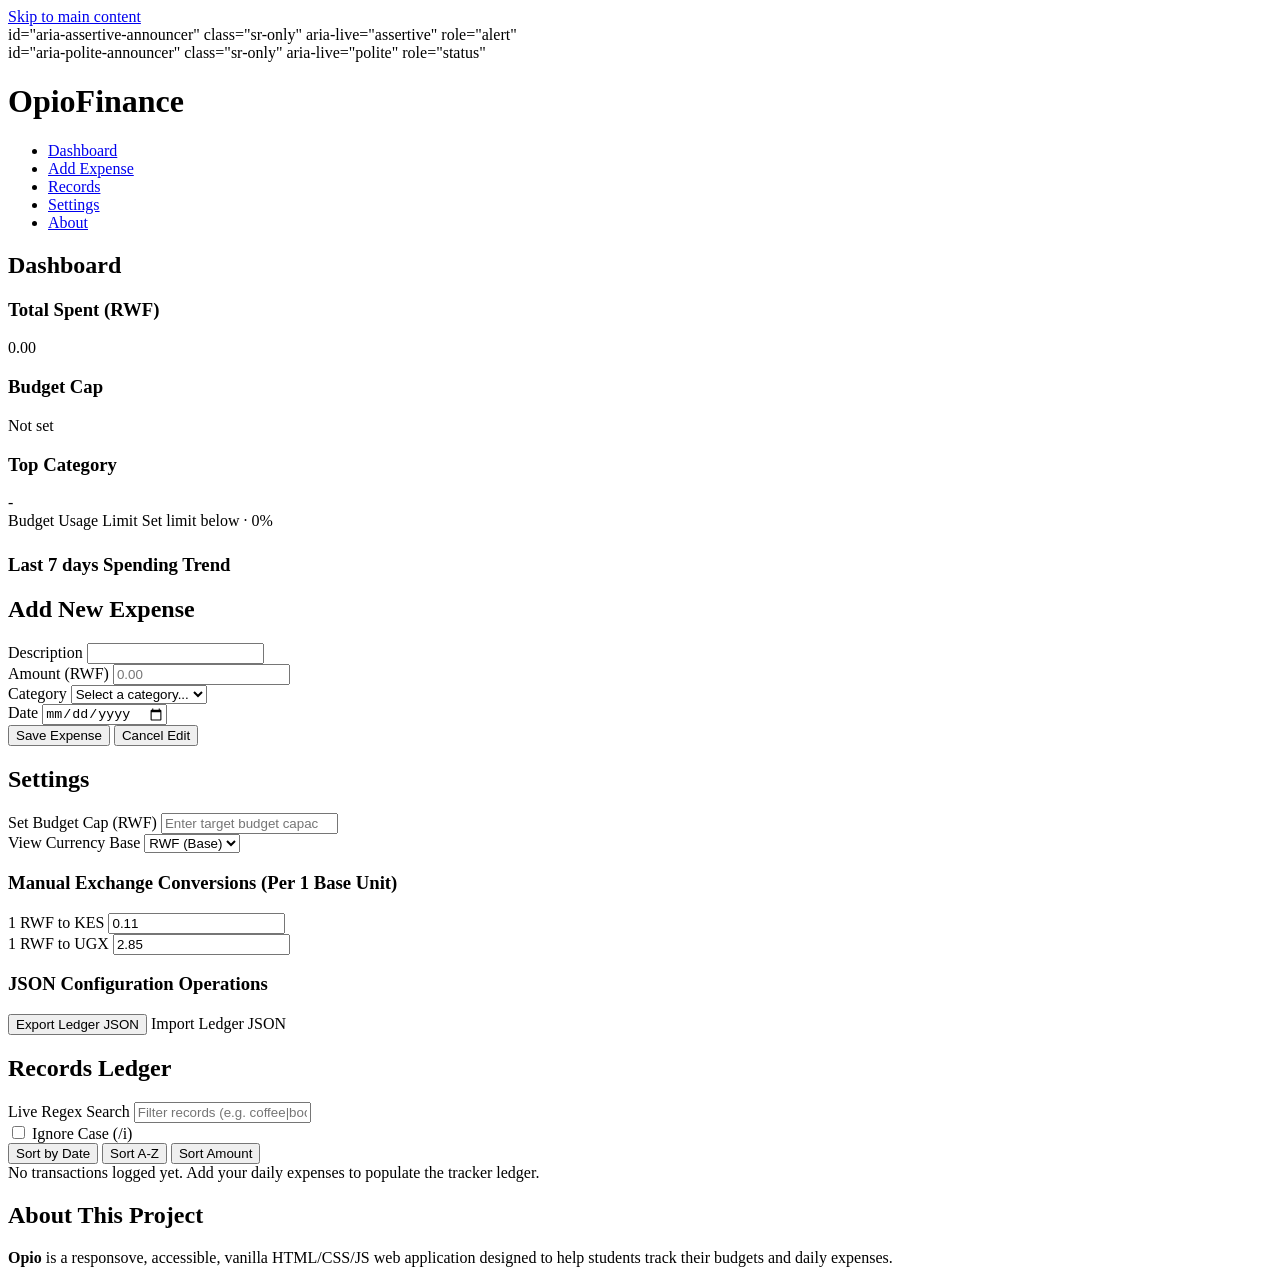
==== index.html @ 953fc4a5 "semantic HTML and responsive CSS layout" ====
<!doctype html>
<html lang="en">
  <head>
    <meta charset="UTF-8" />
    <meta name="viewport" content="width=device-width, initial-scale=1.0" />
    <title>Opio Student Tracker</title>
    <link
      rel="stylesheet"
      href="https://cdnjs.cloudflare.com/ajax/libs/font-awesome/6.4.0/css/all.min.css"
    />
    <link rel="stylesheet" href="styles.css" />
  </head>
  <body>
    <a href="#main-content" class="skip-link">Skip to main content</a>

    <div>
      id="aria-assertive-announcer" class="sr-only" aria-live="assertive"
      role="alert"
    </div>
    <div>
      id="aria-polite-announcer" class="sr-only" aria-live="polite"
      role="status"
    </div>

    <header>
      <h1>Opio<span>Finance</span></h1>
      <nav aria-label="Main Navigation">
        <ul class="nav-links">
          <li><a href="#dashboard">Dashboard</a></li>
          <li><a href="#add-expense">Add Expense</a></li>
          <li><a href="#records">Records</a></li>
          <li><a href="#settings">Settings</a></li>
          <li><a href="#about">About</a></li>
        </ul>
      </nav>
    </header>

    <main id="main-content">
      <!--Dashboard-->
      <section id="dashboard" aria-labelledby="dash-title">
        <h2 id="dash-title">Dashboard</h2>

        <div class="stats-grid">
          <div class="stat-card">
            <h3>
              Total Spent (<span class="active-currency-label">RWF</span>)
            </h3>
            <div id="stat-total-spent" class="stat-value">0.00</div>
          </div>
          <div class="stat-card">
            <h3>Budget Cap</h3>
            <div id="stat-budget-cap" class="stat-value">Not set</div>
          </div>
          <div class="stat-card">
            <h3>Top Category</h3>
            <div id="stat-top-category" class="stat-value">-</div>
          </div>
        </div>

        <div class="cap-progress-container">
          <div class="cap-header-row">
            <span>Budget Usage Limit</span>
            <span id="" budget-live-status role="status" aria-live="polite"
              >Set limit below · 0%</span
            >
          </div>
          <div class="progress-bar-rail">
            <div
              id="budget-progress-fill"
              class="progress-bar-fill"
              style="width: 0%"
            ></div>
          </div>
        </div>

        <div class="chart-outer-container" style="margin-top: 1.5rem">
          <h3>Last 7 days Spending Trend</h3>
          <div id="chart-pillar-row" class="trend-chart-canvas"></div>
        </div>
      </section>

      <aside class="sidebar-controls" aria-label="Expense Controls">
        <section id="add-expense" aria-label="add-expense-heading">
          <h2 id="add-expense-heading">Add New Expense</h2>

          <form id="expense-form" novalidate>
            <div class="form-group">
              <label for="expense-desc">Description</label>
              <span id="desc-hint" class="sr-only"
                >Forbid leading/trailing spaces and dupicate words.</span
              >
              <input
                type="text"
                id="expense-desc"
                name="description"
                required
                aria-describedby="desc-hint expense-desc-error"
                autocomplete="off"
              />
              <div
                id="expense-desc-error"
                class="field-error-msg"
                role="alert"
                aria-live="assertive"
              ></div>
            </div>

            <div class="form-group">
              <label for="expense-amount">Amount (RWF)</label>
              <input
                type="number"
                id="expense-amount"
                name="amount"
                step="0.01"
                min="0.01"
                required
                aria-describedby="expense-amount-error"
                placeholder="0.00"
              />
              <div
                id="expense-amount-error class="
                field-error-msg
                role="alert"
                aria-live="assertive"
              ></div>

              <div class="form-group">
                <label for="expense-category">Category</label>
                <select
                  id="expense-category"
                  name="category"
                  required
                  aria-describedby="expense-category-error"
                >
                  <option value="" disabled selected>
                    Select a category...
                  </option>
                  <option value="Food">Food</option>
                  <option value="Transport">Transport</option>
                  <option value="Entertainment">\Entertainment</option>
                  <option value="Fees">Fees</option>
                  <option value="Other">Other</option>
                </select>
                <div
                  id="expense-category-error"
                  class="field-error-msg"
                  role="alert"
                  aria-live="assertive"
                ></div>
              </div>

              <div class="form-group">
                <label for="" expense-date>Date</label>
                <input
                  type="date"
                  id="expense-date"
                  name="date"
                  required
                  ari-describedby="expense-date-error"
                  value=""
                  2025-09-29
                />
                <div
                  id="expense-date-error"
                  class="field-error-msg"
                  field-error-msg
                  role="alert"
                  aria-live="assertive"
                ></div>
              </div>

              <div class="form-actions-row">
                <button type="submit" id="btn-save">Save Expense</button>
                <button type="button" id="btn-cancel" class="btn-secondary">
                  Cancel Edit
                </button>
              </div>
            </div>
          </form>
        </section>

        <section id="settings" aria-labelledby="settings-title">
          <h2 id="settings-title">Settings</h2>

          <div class="form-group">
            <label for="txt-budget-cap"
              >Set Budget Cap (<span class="active-currency-label">RWF</span
              >)</label
            >
            <input
              type="number"
              id="txt-budget-cap"
              placeholder="Enter target budget capacity"
            />
          </div>

          <div class="form-group">
            <label for="select-currency">View Currency Base</label>
            <select id="select-currency">
              <option value="RWF">RWF (Base)</option>
              <option value="KES">KES</option>
              <option value="UGX">UGX</option>
            </select>
          </div>

          <div class="currency-rates-matrix" style="margin-top: 1rem">
            <h3>Manual Exchange Conversions (Per 1 Base Unit)</h3>
            <div class="rates-grid-inputs">
              <div class="form-group">
                <label for="" rate-rwf-kes>1 RWF to KES</label>
                <input
                  type="number"
                  id="rate-rwf-kes"
                  step="0.00001"
                  value="0.11"
                />
              </div>
              <div class="form-group">
                <label for="rate-rwf-ugx">1 RWF to UGX</label>
                <input
                  type="number"
                  id="rate-rwf-ugx"
                  step="0.00001"
                  value="2.85"
                />
              </div>
            </div>
          </div>

          <div class="backup-io-deck">
            <h3>JSON Configuration Operations</h3>
            <div class="io-button-group">
              <button type="button" id="btn-export-json" class="btn-accent">
                Export Ledger JSON
              </button>
              <label
                id="lbl-import-json"
                class="btn-custom-upload"
                for="file-import-json"
                tabindex="0"
                role="button"
              >
                Import Ledger JSON
              </label>
              <input
                type="file"
                id="file-import-json"
                accept=".json"
                class="sr-only"
              />
            </div>
            <span class="field-error-msg" id="io-status-msg" aria-live="polite">
            </span>
          </div>
        </section>
      </aside>

      <section id="records" aria-labelledby="records-title">
        <h2 id="records-title">Records Ledger</h2>
        <div class="controls">
          <div class="search-group">
            <label for="txt-search">Live Regex Search</label>
            <input
              type="text"
              id="txt-search"
              placeholder="Filter records (e.g. coffee|books)..."
            />
          </div>

          <div
            class="form-group"
            style="
              flex-direction: row;
              align-items: center;
              gap: 8px;
              margin-bottom: 0;">
            <input type="checkbox" id="chk-case-insensitive checked"/>
            <label for="chk-case-insensitive" style="margin-bottom: 0"
              >Ignore Case (/i)</label>
          </div>

          <div class="sort-actions">
            <button type="button" id="sort-date">Sort by Date</button>
            <button type="button" id="sort-desc">Sort A-Z</button>
            <button type="button" id="sort-button">Sort Amount</button>
          </div>
        </div>

        <div class="records-data-grid" id="ledger-rows-target">
          <div class="empty-state-card">
            No transactions logged yet. Add your daily expenses to populate the tracker ledger.
          </div>
        </div>
      </section>

      <section id="about" aria-labelledby="about-title">
        <h2  id="about-title">About This Project</h2>
        <p class="about-description">
          <strong>Opio</strong> is a responsove, accessible, vanilla HTML/CSS/JS web application designed to help students track their budgets and daily expenses.
        </p>
      </section>
    </main>

    <footer>
      <div class="footer-socials">
        <a
          href="https://github.com"
          target="_blank"
          rel="noopener noreferrer"
          aria-label="GitHub Profile"
        >
      </div>
    </footer>
  </body>
</html>
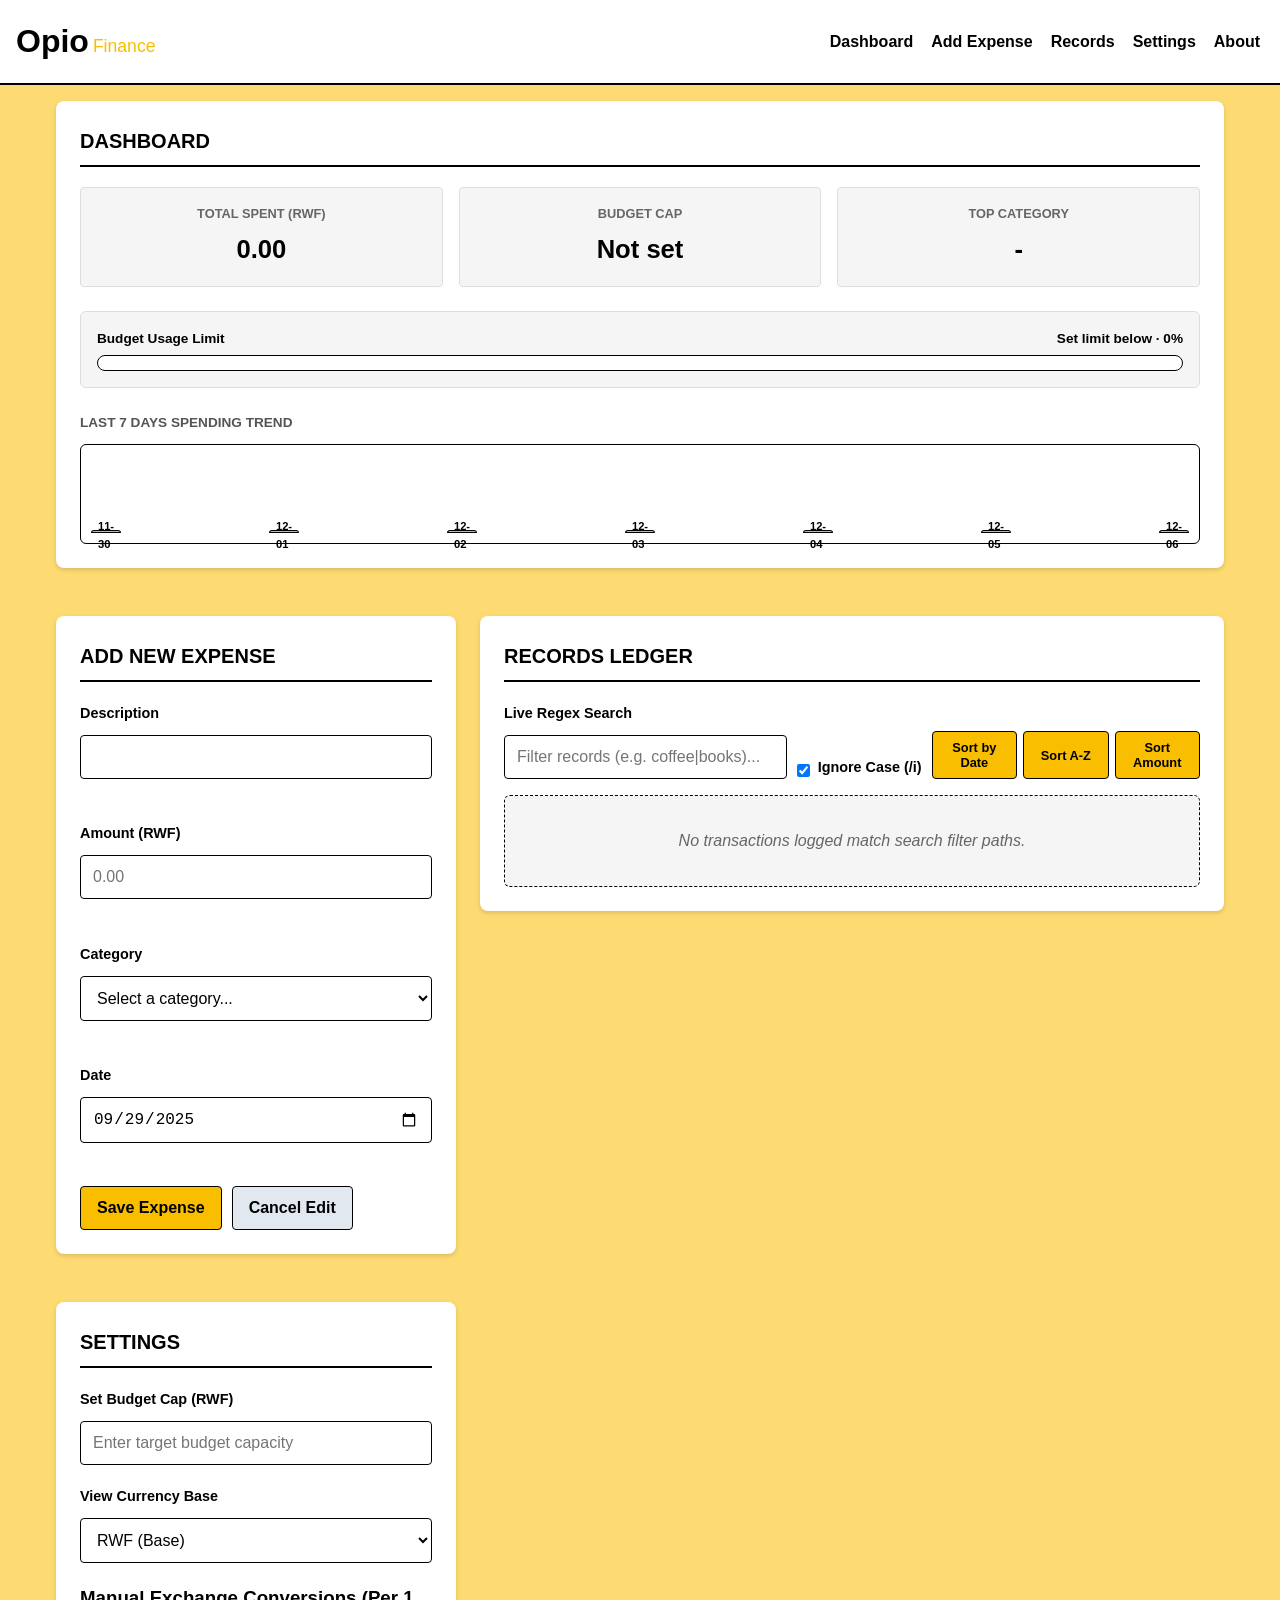
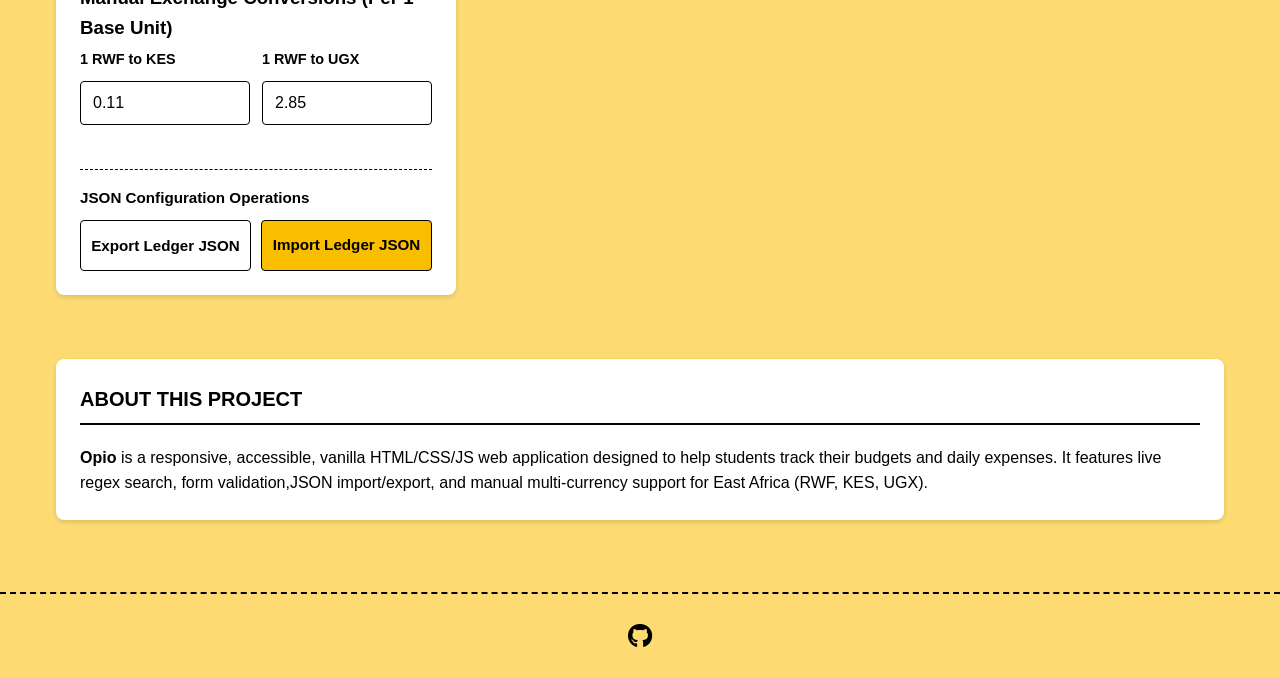
==== commit 6b7bb7f2: "JS files and edit README" ====
--- a/index.html
+++ b/index.html
@@ -8,19 +8,23 @@
       rel="stylesheet"
       href="https://cdnjs.cloudflare.com/ajax/libs/font-awesome/6.4.0/css/all.min.css"
     />
-    <link rel="stylesheet" href="styles.css" />
+    <link rel="stylesheet" href="styles/styles.css" />
   </head>
   <body>
     <a href="#main-content" class="skip-link">Skip to main content</a>
 
-    <div>
-      id="aria-assertive-announcer" class="sr-only" aria-live="assertive"
+    <div
+      id="aria-assertive-announcer"
+      class="sr-only"
+      aria-live="assertive"
       role="alert"
-    </div>
-    <div>
-      id="aria-polite-announcer" class="sr-only" aria-live="polite"
+    ></div>
+    <div
+      id="aria-polite-announcer"
+      class="sr-only"
+      aria-live="polite"
       role="status"
-    </div>
+    ></div>
 
     <header>
       <h1>Opio<span>Finance</span></h1>
@@ -60,7 +64,7 @@
         <div class="cap-progress-container">
           <div class="cap-header-row">
             <span>Budget Usage Limit</span>
-            <span id="" budget-live-status role="status" aria-live="polite"
+            <span id="budget-live-status" role="status" aria-live="polite"
               >Set limit below · 0%</span
             >
           </div>
@@ -80,7 +84,7 @@
       </section>
 
       <aside class="sidebar-controls" aria-label="Expense Controls">
-        <section id="add-expense" aria-label="add-expense-heading">
+        <section id="add-expense" aria-labelledby="add-expense-heading">
           <h2 id="add-expense-heading">Add New Expense</h2>
 
           <form id="expense-form" novalidate>
@@ -118,63 +122,62 @@
                 placeholder="0.00"
               />
               <div
-                id="expense-amount-error class="
-                field-error-msg
+                id="expense-amount-error"
+                class="field-error-msg"
                 role="alert"
                 aria-live="assertive"
               ></div>
-
-              <div class="form-group">
-                <label for="expense-category">Category</label>
-                <select
-                  id="expense-category"
-                  name="category"
-                  required
-                  aria-describedby="expense-category-error"
+            </div>
+
+
+            <div class="form-group">
+              <label for="expense-category">Category</label>
+              <select
+                id="expense-category"
+                name="category"
+                required
+                aria-describedby="expense-category-error"
                 >
-                  <option value="" disabled selected>
-                    Select a category...
-                  </option>
-                  <option value="Food">Food</option>
-                  <option value="Transport">Transport</option>
-                  <option value="Entertainment">\Entertainment</option>
-                  <option value="Fees">Fees</option>
-                  <option value="Other">Other</option>
-                </select>
-                <div
-                  id="expense-category-error"
-                  class="field-error-msg"
-                  role="alert"
-                  aria-live="assertive"
-                ></div>
-              </div>
-
-              <div class="form-group">
-                <label for="" expense-date>Date</label>
-                <input
-                  type="date"
-                  id="expense-date"
-                  name="date"
-                  required
-                  ari-describedby="expense-date-error"
-                  value=""
-                  2025-09-29
-                />
-                <div
-                  id="expense-date-error"
-                  class="field-error-msg"
-                  field-error-msg
-                  role="alert"
-                  aria-live="assertive"
-                ></div>
-              </div>
-
-              <div class="form-actions-row">
-                <button type="submit" id="btn-save">Save Expense</button>
-                <button type="button" id="btn-cancel" class="btn-secondary">
-                  Cancel Edit
-                </button>
-              </div>
+                <option value="" disabled selected>
+                  Select a category...
+                </option>
+                <option value="Food">Food</option>
+                <option value="Transport">Transport</option>
+                <option value="Entertainment">Entertainment</option>
+                <option value="Fees">Fees</option>
+                <option value="Other">Other</option>
+              </select>
+              <div
+                id="expense-category-error"
+                class="field-error-msg"
+                role="alert"
+                aria-live="assertive"
+              ></div>
+            </div>
+
+            <div class="form-group">
+              <label for="expense-date">Date</label>
+              <input
+                type="date"
+                id="expense-date"
+                name="date"
+                required
+                aria-describedby="expense-date-error"
+                value="2025-09-29"
+              />
+              <div
+                id="expense-date-error"
+                class="field-error-msg"
+                role="alert"
+                aria-live="assertive"
+              ></div>
+            </div>
+
+            <div class="form-actions-row">
+              <button type="submit" id="btn-save">Save Expense</button>
+              <button type="button" id="btn-cancel" class="btn-secondary">
+                Cancel Edit
+              </button>
             </div>
           </form>
         </section>
@@ -207,7 +210,7 @@
             <h3>Manual Exchange Conversions (Per 1 Base Unit)</h3>
             <div class="rates-grid-inputs">
               <div class="form-group">
-                <label for="" rate-rwf-kes>1 RWF to KES</label>
+                <label for="rate-rwf-kes">1 RWF to KES</label>
                 <input
                   type="number"
                   id="rate-rwf-kes"
@@ -239,9 +242,8 @@
                 for="file-import-json"
                 tabindex="0"
                 role="button"
+                >Import Ledger JSON</label
               >
-                Import Ledger JSON
-              </label>
               <input
                 type="file"
                 id="file-import-json"
@@ -257,6 +259,7 @@
 
       <section id="records" aria-labelledby="records-title">
         <h2 id="records-title">Records Ledger</h2>
+
         <div class="controls">
           <div class="search-group">
             <label for="txt-search">Live Regex Search</label>
@@ -273,30 +276,38 @@
               flex-direction: row;
               align-items: center;
               gap: 8px;
-              margin-bottom: 0;">
-            <input type="checkbox" id="chk-case-insensitive checked"/>
+              margin-bottom: 0;
+            "
+          >
+            <input type="checkbox" id="chk-case-insensitive" checked />
             <label for="chk-case-insensitive" style="margin-bottom: 0"
-              >Ignore Case (/i)</label>
+              >Ignore Case (/i)</label
+            >
           </div>
 
           <div class="sort-actions">
             <button type="button" id="sort-date">Sort by Date</button>
             <button type="button" id="sort-desc">Sort A-Z</button>
-            <button type="button" id="sort-button">Sort Amount</button>
+            <button type="button" id="sort-amount">Sort Amount</button>
           </div>
         </div>
 
         <div class="records-data-grid" id="ledger-rows-target">
           <div class="empty-state-card">
-            No transactions logged yet. Add your daily expenses to populate the tracker ledger.
+            No transactions logged yet. Add your daily expenses to populate the
+            tracker ledger.
           </div>
         </div>
       </section>
 
       <section id="about" aria-labelledby="about-title">
-        <h2  id="about-title">About This Project</h2>
+        <h2 id="about-title">About This Project</h2>
         <p class="about-description">
-          <strong>Opio</strong> is a responsove, accessible, vanilla HTML/CSS/JS web application designed to help students track their budgets and daily expenses.
+          <strong>Opio</strong> is a responsive, accessible, vanilla HTML/CSS/JS
+          web application designed to help students track their budgets and
+          daily expenses. It features live regex search, form validation,JSON
+          import/export, and manual multi-currency support for East Africa (RWF,
+          KES, UGX).
         </p>
       </section>
     </main>
@@ -304,12 +315,15 @@
     <footer>
       <div class="footer-socials">
         <a
-          href="https://github.com"
+          href="https://github.com/macharia782/opio_finance_tracker_summative"
           target="_blank"
           rel="noopener noreferrer"
-          aria-label="GitHub Profile"
+          aria-label="GitHub Repository"
         >
+          <i class="fa-brands fa-github fa-lg"></i>
+        </a>
       </div>
     </footer>
+    <script type="module" src="scripts/ui.js"></script>
   </body>
 </html>
--- a/styles/styles.css
+++ b/styles/styles.css
@@ -0,0 +1,472 @@
+:root {
+    --primary-color: #FABE00; 
+    --bg-color:  #FEDB72;
+    --text-color: #000000;
+    --card-bg: #FFFFFF;
+    --border-color: #F5F5F5;
+    --error-color: #EF4444;
+    --transition-speed: 0.25s;
+}
+
+* {
+    box-sizing: border-box;
+    margin: 0;
+    padding: 0;
+}
+
+body {
+    font-family: Arial, sans-serif;
+    background-color: var(--bg-color);
+    color: var(--text-color);
+    line-height: 1.6;
+}
+
+.skip-link {
+    position: absolute;
+    top: -50px;
+    left: 10px;
+    background: var(--text-color);
+    color: var(--primary-color);
+    padding: 8px 16px;
+    z-index: 1000;
+    text-decoration: none;
+    font-weight: bold;
+    border-radius: 4px;
+    border: 1px solid var(--primary-color);
+    transition: top var(--transition-speed) ease-in-out;
+}
+
+.skip-link:focus {
+    top: 10px;
+}
+
+*:focus-visible {
+    outline: 4px solid var(--text-color);
+    outline-offset: 2px;
+}
+
+.sr-only {
+    position: absolute;
+    width: 1px;
+    height: 1px;
+    padding: 0;
+    margin: -1px;
+    overflow: hidden;
+    border: 0;
+}
+
+header {
+    background: var(--card-bg);
+    padding: 1rem;
+    border-bottom: 2px solid var(--text-color);
+    text-align: center;
+}
+
+header h1 span {
+    color: var(--primary-color);
+    font-size: 1.1rem;
+    display: inline-block;
+    margin-left: 4px;
+    font-weight: normal;
+}
+
+.nav-links {
+    list-style: none;
+    display: flex;
+    flex-wrap: wrap;
+    gap: 10px;
+    justify-content: center;
+    margin-top: 10px;
+}
+
+.nav-links a {
+    text-decoration: none;
+    color: var(--text-color);
+    font-weight: bold;
+    border-bottom: 2px solid transparent;
+    padding: 2px 4px;
+    transition: border-color var(--transition-speed) ease;
+}
+
+.nav-links a:hover {
+    border-color: var(--primary-color);
+}
+
+main {
+    padding: 1rem;
+    max-width: 1200px;
+    margin: 0 auto;
+}
+
+section {
+    background: var(--card-bg);
+    padding: 1.5rem;
+    margin-bottom: 1.5rem;
+    border-radius: 8px;
+    box-shadow: 0 2px 5px rgba(0,0,0,0.15);
+    transition: transform var(--transition-speed) ease;
+}
+
+section:hover {
+    box-shadow: 2px 2px 0px var(--text-color);
+    transition: transform 0.15s ease, box-shadow 0.15s ease;
+}
+
+h2 {
+    margin-bottom: 1.25rem;
+    border-bottom: 2px solid var(--text-color);
+    padding-bottom: 0.5rem;
+    text-transform: uppercase;
+    font-size: 1.25rem;
+}
+
+.form-group {
+    margin-bottom: 1.25rem;
+    display: flex;
+    flex-direction: column;
+}
+
+label {
+    font-size: 0.9rem;
+    font-weight: bold;
+    margin-bottom: 5px;
+}
+
+input, select {
+    padding: 0.75rem;
+    border: 1px solid var(--text-color);
+    border-radius: 4px;
+    font-size: 1rem;
+    margin-top: 5px;
+    background-color: var(--card-bg);
+    color: var(--text-color);
+}
+
+.field-error-msg {
+    font-size: 0.85rem;
+    font-weight: bold;
+    color: var(--error-color);
+    margin-top: 4px;
+    min-height: 1.2rem;
+
+}
+
+.form-actions-row {
+    display: flex;
+    gap: 10px;
+}
+
+button {
+    padding: 0.75rem 1rem;
+    background: var(--primary-color);
+    color: var(--text-color);
+    border: 1px solid var(--text-color);
+    border-radius: 4px;
+    cursor: pointer;
+    font-size: 1rem;
+    font-weight: bold;
+    text-align: center;
+    transition: opacity var(--transition-speed) ease, background-color var(--transition-speed) ease;
+}
+
+button:hover {
+    opacity: 0.9;
+    background-color: #E2AD00;
+}
+
+.btn-secondary {
+    background: #E2E8F0;
+}
+
+.stats-grid {
+    display: flex;
+    flex-direction: column;
+    gap: 1rem;
+}
+
+.stat-card {
+    background: var(--border-color);
+    padding: 1rem;
+    border-radius: 4px;
+    text-align: center;
+    border: 1px solid #DDD;
+}
+
+.stat-card h3 {
+    font-size: 0.8rem;
+    text-transform: uppercase;
+    color: #666;
+    margin-bottom: 4px;
+}
+
+.stat-value {
+    font-size: 1.6rem;
+    font-weight: bold;
+    color: var(--text-color);
+}
+
+.controls {
+    display: flex;
+    flex-direction: column;
+    gap: 10px;
+}
+
+.search-group {
+    display: flex;
+    flex-direction: column;
+}
+
+.sort-actions {
+    display: flex;
+    gap: 6px;
+}
+
+.sort-actions button {
+    flex: 1;
+    padding: 0.5rem;
+    font-size: 0.8rem;
+}
+
+.records-data-grid {
+    margin-top: 1rem;
+}
+
+.empty-state-card {
+    text-align: center;
+    padding: 2rem;
+    color: #666;
+    font-style: italic;
+    background: var(--border-color);
+    border-radius: 6px;
+    border: 1px dashed var(--text-color);
+}
+
+footer {
+    margin-top: 2rem;
+    padding: 1.5rem 0;
+    text-align: center;
+    border-top: 2px dashed var(--text-color);
+}
+
+.footer-socials {
+    display: flex;
+    justify-content: center;
+    gap: 15px;
+    margin-top: 2px;
+}
+
+.footer-socials a {
+    color: var(--text-color);
+    text-decoration: none;
+    font-size: 1.25rem;
+    transition: opacity 0.15s ease-in-out;
+}
+
+.cap-progress-container {
+    margin: 1.5rem 0; 
+    background: var(--border-color);
+    padding: 1rem;
+    border-radius: 6px;
+    border: 1px solid #DDD;
+}
+
+.cap-header-row {
+    display: flex;
+    justify-content: space-between;
+    font-weight: bold;
+    font-size: 0.85rem;
+    margin-bottom: 6px;
+}
+
+.progress-bar-rail {
+    background: var(--card-bg);
+    height: 16px;
+    border-radius: 8px;
+    border: 1px solid var(--text-color);
+    overflow: hidden;
+}
+
+.progress-bar-fill {
+    background: var(--primary-color);
+    height: 100%;
+    width: 0%;
+    transition: width 0.3s ease;
+}
+
+.progress-bar-fill.over-cap {
+    background: var(--error-color);
+}
+
+.chart-outer-container h3 {
+    font-size: 0.85rem;
+    text-transform: uppercase;
+    margin-bottom: 10px;
+    color: #555;
+}
+
+.trend-chart-canvas {
+    display: flex;
+    align-items: flex-end;
+    justify-content: space-between;
+    height: 100px;
+    background: var(--card-bg);
+    border: 1px solid var(--text-color);
+    padding: 10px;
+    border-radius: 6px;
+}
+
+.chart-bar-pillar {
+    background: var(--primary-color);
+    width: 30px;
+    border: 1px solid var(--text-color);
+    border-top-left-radius: 3px;
+    border-top-right-radius: 3px;
+    position: relative;
+    transition: height 0.3 ease;
+}
+
+.chart-bar-pillar:hover {
+    background: var(--text-color);
+}
+
+.chart-bar-pillar::after {
+    content: attr(data-label);
+    position: absolute;
+    bottom: -22px;
+    left: 50%;
+    transform: translateX(-50%);
+    font-size: 0.7rem;
+    font-weight: bold;
+    color: var(--text-color);
+}
+
+.rates-grid-inputs {
+    display: grid;
+    grid-template-columns: repeat(2, minmax(0, 1fr));
+    gap: 12px;
+    margin-top: 5px;
+}
+
+.rates-grid-inputs .form-group {
+    flex: none;
+    width: 100%
+}
+
+.rates-grid-inputs input {
+    width: 100;
+    min-width:0;
+    box-sizing: border-box;
+}
+
+
+   .backup-io-deck {
+      margin-top: 1.5rem;
+      border-top: 1px dashed var(--text-color);
+      padding-top: 1rem;
+    }
+
+    .backup-io-deck h3 {
+      font-size: 0.95rem;
+      margin-bottom: 10px;
+    }
+
+.io-button-group {
+    display: grid;
+    grid-template-columns: 1fr 1fr;
+    gap: 10px;
+    width: 100%;
+    margin-top: 8px;
+}
+
+.io-button-group button,
+.io-button-group .btn-custom-upload {
+    width: 100%;
+    display: block;
+    box-sizing: border-box;
+    padding: 0.75rem 0.5rem;
+    margin: 0;
+    font-size: 0.95rem;
+    font-weight: bold;
+    text-align: center;
+    cursor: pointer;
+    border-radius: 4px;
+}
+
+.btn-accent {
+    background: var(--card-bg);
+    color: var(--text-color);
+    border: 1px solid var(--text-color);
+}
+
+.btn-custom-upload {
+    background: var(--primary-color);
+    color: var(--text-color);
+    border: 1px solid var(--text-color);
+}
+
+@media (min-width: 360px) {
+  .controls {
+    display: flex;
+    flex-direction: column;
+    gap: 10px;
+  }
+}
+
+@media (min-width: 768px) {
+  header {
+    display: flex;
+    justify-content: space-between;
+    align-items: center;
+  }
+
+  .nav-links {
+    margin-top: 0;
+  }
+
+  .stats-grid {
+    flex-direction: row;
+  }
+
+  .stat-card {
+    flex: 1;
+  }
+
+  .controls {
+    flex-direction: row;
+    justify-content: space-between;
+    align-items: flex-end;
+  }
+
+  .search-group {
+    flex: 1;
+  }
+}
+
+@media (min-width: 1024px) {
+    main {
+        display: grid;
+        grid-template-columns: 400px 1fr;
+        gap: 1.5rem;
+        align-items: start;
+    }
+
+    #dashboard {
+        grid-column: 1 / -1;
+    }
+
+    .sidebar-controls {
+        display: flex;
+        flex-direction: column;
+        gap: 1.5rem;
+        grid-column: 1;
+    }
+
+    #records {
+        grid-column: 2;
+    }
+
+    #about {
+        grid-column: 1 / -1;
+        margin-top: 1rem;
+    }
+}
